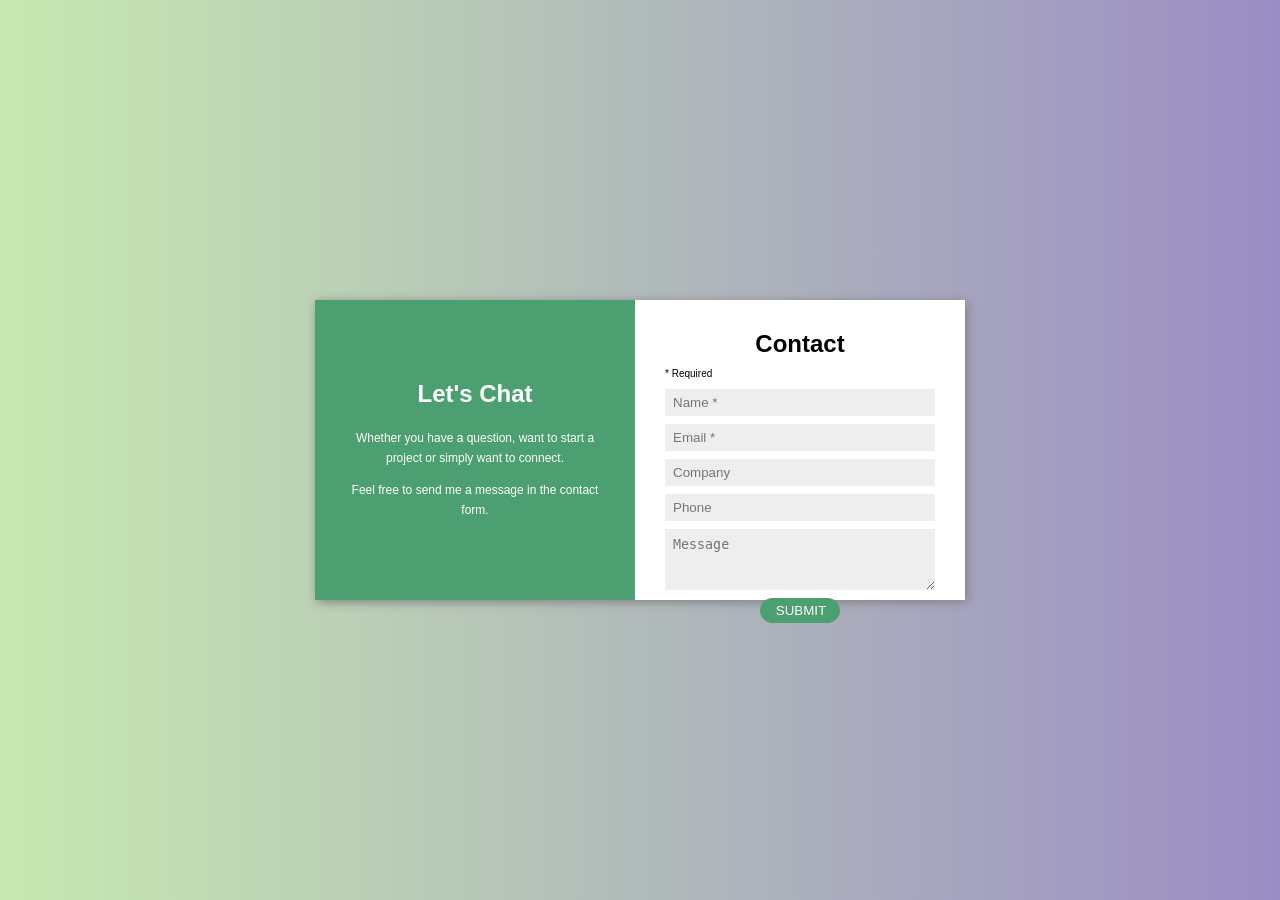
==== css project/index.html @ c5a97e93 "tasks" ====
<!DOCTYPE html>
<html lang="en">

<head>
    <meta charset="UTF-8">
    <title>Contact</title>

    <link rel="stylesheet" href="style.css">
</head>

<body>

    <div class="container">

        <div class="left">
            <h2>Let's Chat</h2>

            <p>
                Whether you have a question, want to
                start a project or simply want to connect.
            </p>

            <p>
                Feel free to send me a message
                in the contact form.
            </p>
        </div>


        <div class="right">

            <h2>Contact</h2>

            <p class="required">* Required</p>

            <form>

                <input type="text" placeholder="Name *">

                <input type="email" placeholder="Email *">

                <input type="text" placeholder="Company">

                <input type="tel" placeholder="Phone">

                <textarea placeholder="Message"></textarea>

                <input type="submit" value="SUBMIT">

            </form>

        </div>

    </div>

</body>

</html>
---- css project/style.css ----
body {
    margin: 0;
    font-family: Arial;

    background: linear-gradient(to right, #c7e9b0, #9b8dc4);

    height: 100vh;

    display: flex;
    justify-content: center;
    align-items: center;
}

.container {
    width: 650px;
    height: 300px;

    display: flex;

    background-color: white;

    box-shadow: 2px 2px 10px gray;
}


/* left */

.left {
    width: 50%;

    background-color: #4c9f70;

    color: white;

    text-align: center;

    padding: 60px 25px;
}

.left h2 {
    margin-bottom: 20px;
}

.left p {
    font-size: 12px;
    line-height: 20px;
}


/* right */

.right {
    width: 50%;

    padding: 30px;
}

.right h2 {
    text-align: center;

    margin: 0 0 5px;
}

.required {
    font-size: 10px;
}

form {
    display: flex;
    flex-direction: column;

    gap: 8px;
}

input {
    height: 25px;

    border: none;

    background-color: #eee;

    padding-left: 8px;
}

textarea {
    height: 45px;

    border: none;

    background-color: #eee;

    padding: 8px;
}

input[type="submit"] {
    width: 80px;

    height: 25px;

    margin: auto;

    background-color: #4c9f70;

    color: white;

    border-radius: 15px;

    cursor: pointer;
}
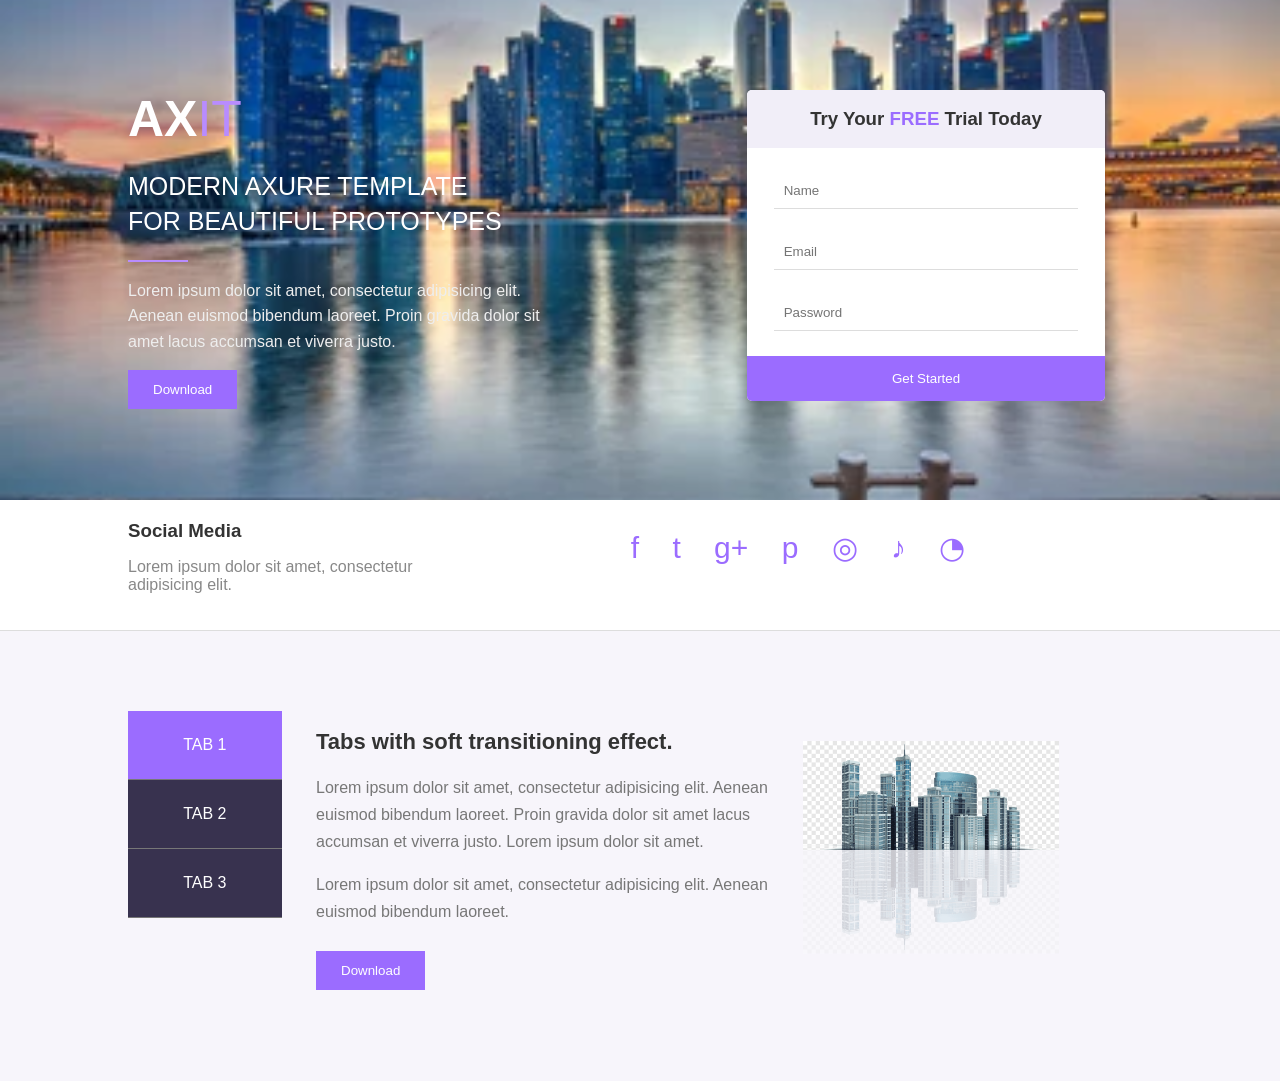
==== commit a7f2ade7: "session3" ====
--- a/css project/index.html
+++ b/css project/index.html
@@ -1,58 +1,148 @@
 <!DOCTYPE html>
-<html lang="en">
+<html>
 
 <head>
-    <meta charset="UTF-8">
-    <title>Contact</title>
+    <title>AXIT Website</title>
 
     <link rel="stylesheet" href="style.css">
 </head>
 
 <body>
 
-    <div class="container">
 
-        <div class="left">
-            <h2>Let's Chat</h2>
+    <div class="hero">
+
+        <div class="hero-text">
+
+            <h1>
+                AX<span>IT</span>
+            </h1>
+
+            <h2>
+                MODERN AXURE TEMPLATE
+                <br>
+                FOR BEAUTIFUL PROTOTYPES
+            </h2>
+
+            <hr>
 
             <p>
-                Whether you have a question, want to
-                start a project or simply want to connect.
+                Lorem ipsum dolor sit amet, consectetur adipisicing elit.
+                Aenean euismod bibendum laoreet.
+                Proin gravida dolor sit amet lacus accumsan et viverra justo.
             </p>
 
-            <p>
-                Feel free to send me a message
-                in the contact form.
-            </p>
+            <button>
+                Download
+            </button>
+
         </div>
 
+        <div class="form">
 
-        <div class="right">
+            <h3>
+                Try Your
+                <span>FREE</span>
+                Trial Today
+            </h3>
 
-            <h2>Contact</h2>
+            <input type="text" placeholder="Name">
 
-            <p class="required">* Required</p>
+            <input type="email" placeholder="Email">
 
-            <form>
+            <input type="password" placeholder="Password">
 
-                <input type="text" placeholder="Name *">
-
-                <input type="email" placeholder="Email *">
-
-                <input type="text" placeholder="Company">
-
-                <input type="tel" placeholder="Phone">
-
-                <textarea placeholder="Message"></textarea>
-
-                <input type="submit" value="SUBMIT">
-
-            </form>
+            <button>
+                Get Started
+            </button>
 
         </div>
 
     </div>
 
+    <div class="social">
+
+        <div class="social-text">
+
+            <h3>
+                Social Media
+            </h3>
+
+            <p>
+                Lorem ipsum dolor sit amet,
+                consectetur adipisicing elit.
+            </p>
+
+        </div>
+
+
+        <div class="icons">
+
+            f &nbsp;&nbsp;
+            t &nbsp;&nbsp;
+            g+ &nbsp;&nbsp;
+            p &nbsp;&nbsp;
+            ◎ &nbsp;&nbsp;
+            ♪ &nbsp;&nbsp;
+            ◔
+
+        </div>
+
+    </div>
+
+    <div class="tabs">
+
+        <div class="tab-buttons">
+
+            <div class="tab active">
+                TAB 1
+            </div>
+
+            <div class="tab">
+                TAB 2
+            </div>
+
+            <div class="tab">
+                TAB 3
+            </div>
+
+        </div>
+
+        <div class="tab-content">
+
+            <h2>
+                Tabs with soft transitioning effect.
+            </h2>
+
+            <p>
+                Lorem ipsum dolor sit amet, consectetur adipisicing elit.
+                Aenean euismod bibendum laoreet.
+                Proin gravida dolor sit amet lacus accumsan et viverra justo.
+                Lorem ipsum dolor sit amet.
+            </p>
+
+            <p>
+                Lorem ipsum dolor sit amet, consectetur adipisicing elit.
+                Aenean euismod bibendum laoreet.
+            </p>
+
+            <button>
+                Download
+            </button>
+
+        </div>
+
+        <div class="building">
+
+            <img src="images/city,jpg.png" class="city">
+
+            <img src="images/city,jpg.png" class="reflection">
+
+        </div>
+
+    </div>
+
+
 </body>
 
 </html>
--- a/css project/style.css
+++ b/css project/style.css
@@ -1,109 +1,329 @@
+
+
+* {
+    box-sizing: border-box;
+}
+
 body {
     margin: 0;
-    font-family: Arial;
-
-    background: linear-gradient(to right, #c7e9b0, #9b8dc4);
-
-    height: 100vh;
-
-    display: flex;
-    justify-content: center;
-    align-items: center;
-}
-
-.container {
-    width: 650px;
-    height: 300px;
-
-    display: flex;
+    font-family: Arial, sans-serif;
+}
+
+
+.hero {
+
+    height: 500px;
+
+    padding: 90px 10%;
+
+    background-image: url("images/background.jpg.webp");
+
+    background-size: cover;
+
+    background-position: center;
+}
+
+
+.hero-text {
+
+    display: inline-block;
+
+    width: 55%;
+
+    color: white;
+
+    vertical-align: top;
+}
+
+
+
+.hero-text h1 {
+    font-size: 50px;
+    margin: 0;
+}
+
+
+.hero-text h1 span {
+
+    color: #b88cff;
+    font-family: 'Segoe UI Light', "Calibri Light",sans-serif;
+    font-weight: 300;
+    
+    
+}
+
+
+
+.hero-text h2 {
+    font-size: 25px;
+
+    font-weight: normal;
+
+    line-height: 1.4;
+}
+
+
+.hero-text hr {
+
+    width: 60px;
+
+    margin-left: 0;
+
+    border: 1px solid #b88cff;
+}
+
+
+.hero-text p {
+
+    width: 450px;
+
+    line-height: 1.6;
+
+    color: #eeeeee;
+}
+
+
+
+button {
+
+    background-color: #9b6cff;
+
+    color: white;
+
+    border: none;
+
+    padding: 12px 25px;
+
+    cursor: pointer;
+}
+
+
+.form {
+
+    display: inline-block;
+
+    width: 35%;
 
     background-color: white;
 
-    box-shadow: 2px 2px 10px gray;
-}
-
-
-/* left */
-
-.left {
+    vertical-align: top;
+
+    margin-left: 5%;
+
+    border-radius: 5px;
+
+    overflow: hidden;
+}
+
+
+.form h3 {
+
+    margin: 0;
+
+    padding: 18px;
+
+    text-align: center;
+
+    background-color: #f1eef8;
+
+    color: #333;
+}
+
+
+.form h3 span {
+
+    color: #9b6cff;
+}
+
+
+.form input {
+
+    display: block;
+
+    width: 85%;
+
+    margin: 25px auto;
+
+    padding: 10px;
+
+    border: none;
+
+    border-bottom: 1px solid #ddd;
+
+    outline: none;
+}
+
+
+.form button {
+
+    width: 100%;
+
+    padding: 15px;
+
+    background-color: #9b6cff;
+}
+
+
+
+.social {
+
+    padding: 20px 10%;
+
+    background-color: white;
+
+    border-bottom: 1px solid #ddd;
+}
+
+
+.social-text {
+
+    display: inline-block;
+
+    width: 35%;
+
+    vertical-align: top;
+}
+
+
+.social-text h3 {
+
+    margin: 0;
+
+    color: #333;
+}
+
+
+.social-text p {
+
+    color: #888;
+}
+
+
+.icons {
+
+    display: inline-block;
+
+    width: 60%;
+
+    text-align: center;
+
+    font-size: 30px;
+
+    color: #9b6cff;
+
+    vertical-align: top;
+
+    padding-top: 10px;
+}
+
+
+.tabs {
+
+    padding: 80px 10%;
+
+    background-color: #f7f5fb;
+
+    min-height: 450px;
+}
+
+
+.tab-buttons {
+
+    display: inline-block;
+
+    width: 15%;
+
+    vertical-align: top;
+}
+
+
+.tab {
+
+    background-color: #38324f;
+
+    color: white;
+
+    padding: 25px 10px;
+
+    text-align: center;
+
+    border-bottom: 1px solid #777;
+}
+
+
+.active {
+
+    background-color: #9b6cff;
+}
+
+
+
+.tab-content {
+
+    display: inline-block;
+
     width: 50%;
 
-    background-color: #4c9f70;
-
-    color: white;
+    padding: 0 30px;
+
+    vertical-align: top;
+}
+
+
+.tab-content h2 {
+
+    color: #333;
+
+    font-size: 22px;
+}
+
+
+.tab-content p {
+
+    color: #777;
+
+    line-height: 1.7;
+}
+
+
+.tab-content button {
+
+    margin-top: 10px;
+}
+
+
+
+.building {
+
+    display: inline-block;
+
+    width: 25%;
+
+    vertical-align: top;
 
     text-align: center;
 
-    padding: 60px 25px;
-}
-
-.left h2 {
-    margin-bottom: 20px;
-}
-
-.left p {
-    font-size: 12px;
-    line-height: 20px;
-}
-
-
-/* right */
-
-.right {
-    width: 50%;
-
-    padding: 30px;
-}
-
-.right h2 {
-    text-align: center;
-
-    margin: 0 0 5px;
-}
-
-.required {
-    font-size: 10px;
-}
-
-form {
-    display: flex;
-    flex-direction: column;
-
-    gap: 8px;
-}
-
-input {
-    height: 25px;
-
-    border: none;
-
-    background-color: #eee;
-
-    padding-left: 8px;
-}
-
-textarea {
-    height: 45px;
-
-    border: none;
-
-    background-color: #eee;
-
-    padding: 8px;
-}
-
-input[type="submit"] {
-    width: 80px;
-
-    height: 25px;
-
-    margin: auto;
-
-    background-color: #4c9f70;
-
-    color: white;
-
-    border-radius: 15px;
-
-    cursor: pointer;
+    margin-top: 30px;
+}
+
+
+.city {
+
+    width: 100%;
+
+    display: block;
+}
+
+
+.reflection {
+
+    width: 100%;
+
+    display: block;
+
+    transform: scaleY(-1);
+
+    opacity: 0.2;
+
+    margin-top: -5px;
 }
